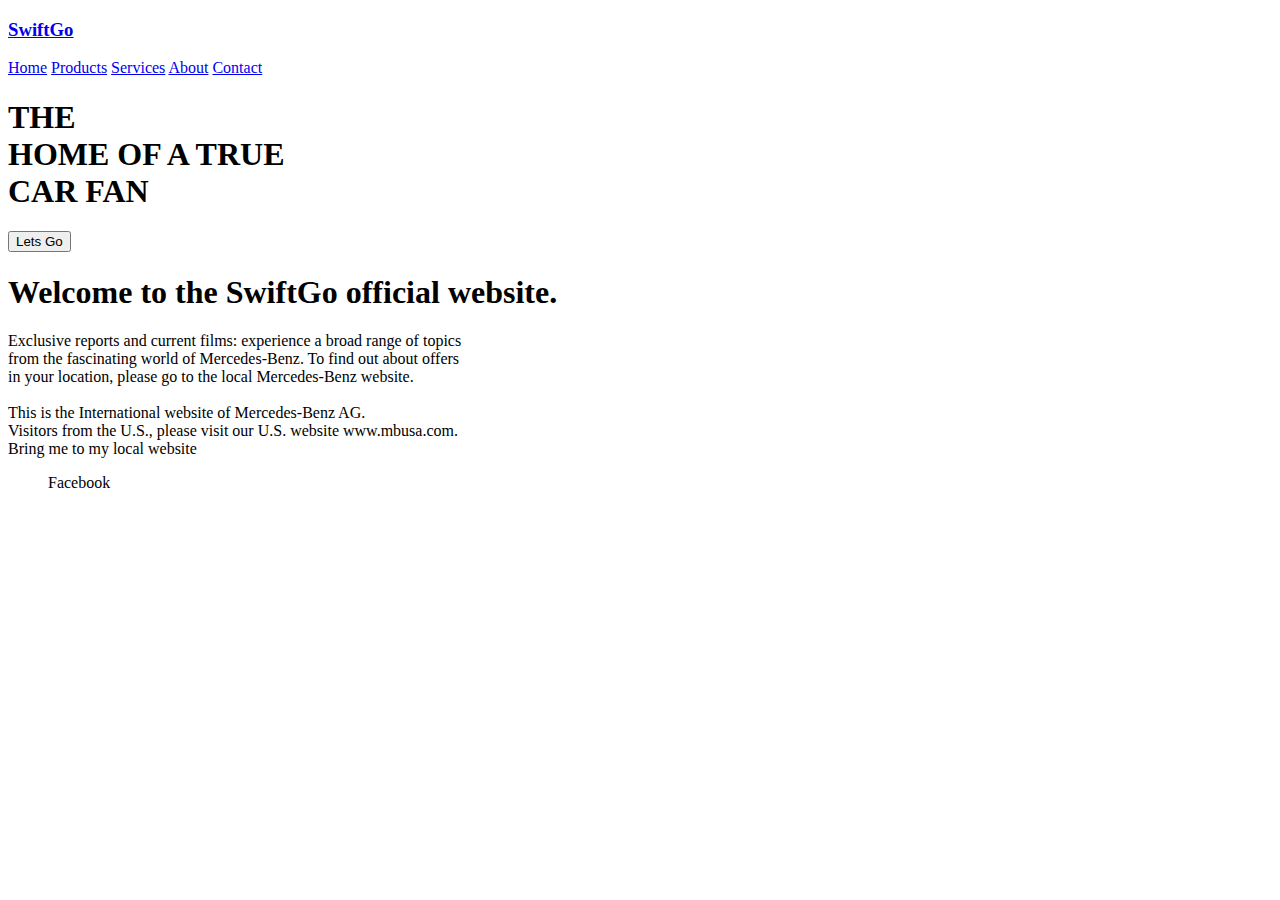
==== html-files/index.html @ 3d0b3995 "" ====
<!DOCTYPE html>
<html lang="en">
<head>
    <meta charset="UTF-8">
    <meta http-equiv="X-UA-Compatible" content="IE=edge">
    <meta name="viewport" content="width=device-width, initial-scale=1.0">
    <link rel="stylesheet" href="style-index.css">
    <title>Home</title>
</head>
<body>
    <header>
        <div class="header">
            <div class="status-bar">
                <div class="logo">
                    <h3><a href="index.html">SwiftGo</a></h3>
                  </div>
                <div class="menu">
                    <a href="index.html">Home</a>
                    <a href="index.html">Products</a>
                    <a href="index.html">Services</a>
                    <a href="index.html">About</a>
                    <a href="index.html">Contact</a>
                 </div>
            </div>

            <h1 class="caption">THE<br> HOME OF A TRUE<br>CAR FAN</h1>
            <button>Lets Go </button>
        </div>
      </header>
    
   <!---footers -->
<footer>
    <div class="note">
        <h1 class="foot-head">Welcome to the SwiftGo official website.</h1>
            <p>Exclusive reports and current films: experience a broad range of topics <br>
                from the fascinating world of Mercedes-Benz. To find out about offers<br>
                 in your location, please go to the local Mercedes-Benz website.<br><br>
            
                This is the International website of Mercedes-Benz AG.<br>
                Visitors from the U.S., please visit our U.S. website www.mbusa.com.<br>
                
                Bring me to my local website</p>


<div class="contacts">
    <li>
        <ul><i class="lab la-facebook-f"></i>Facebook</ul>
    </li>

</div>


    </div>
 
    
</footer>
  
</body>
</html>
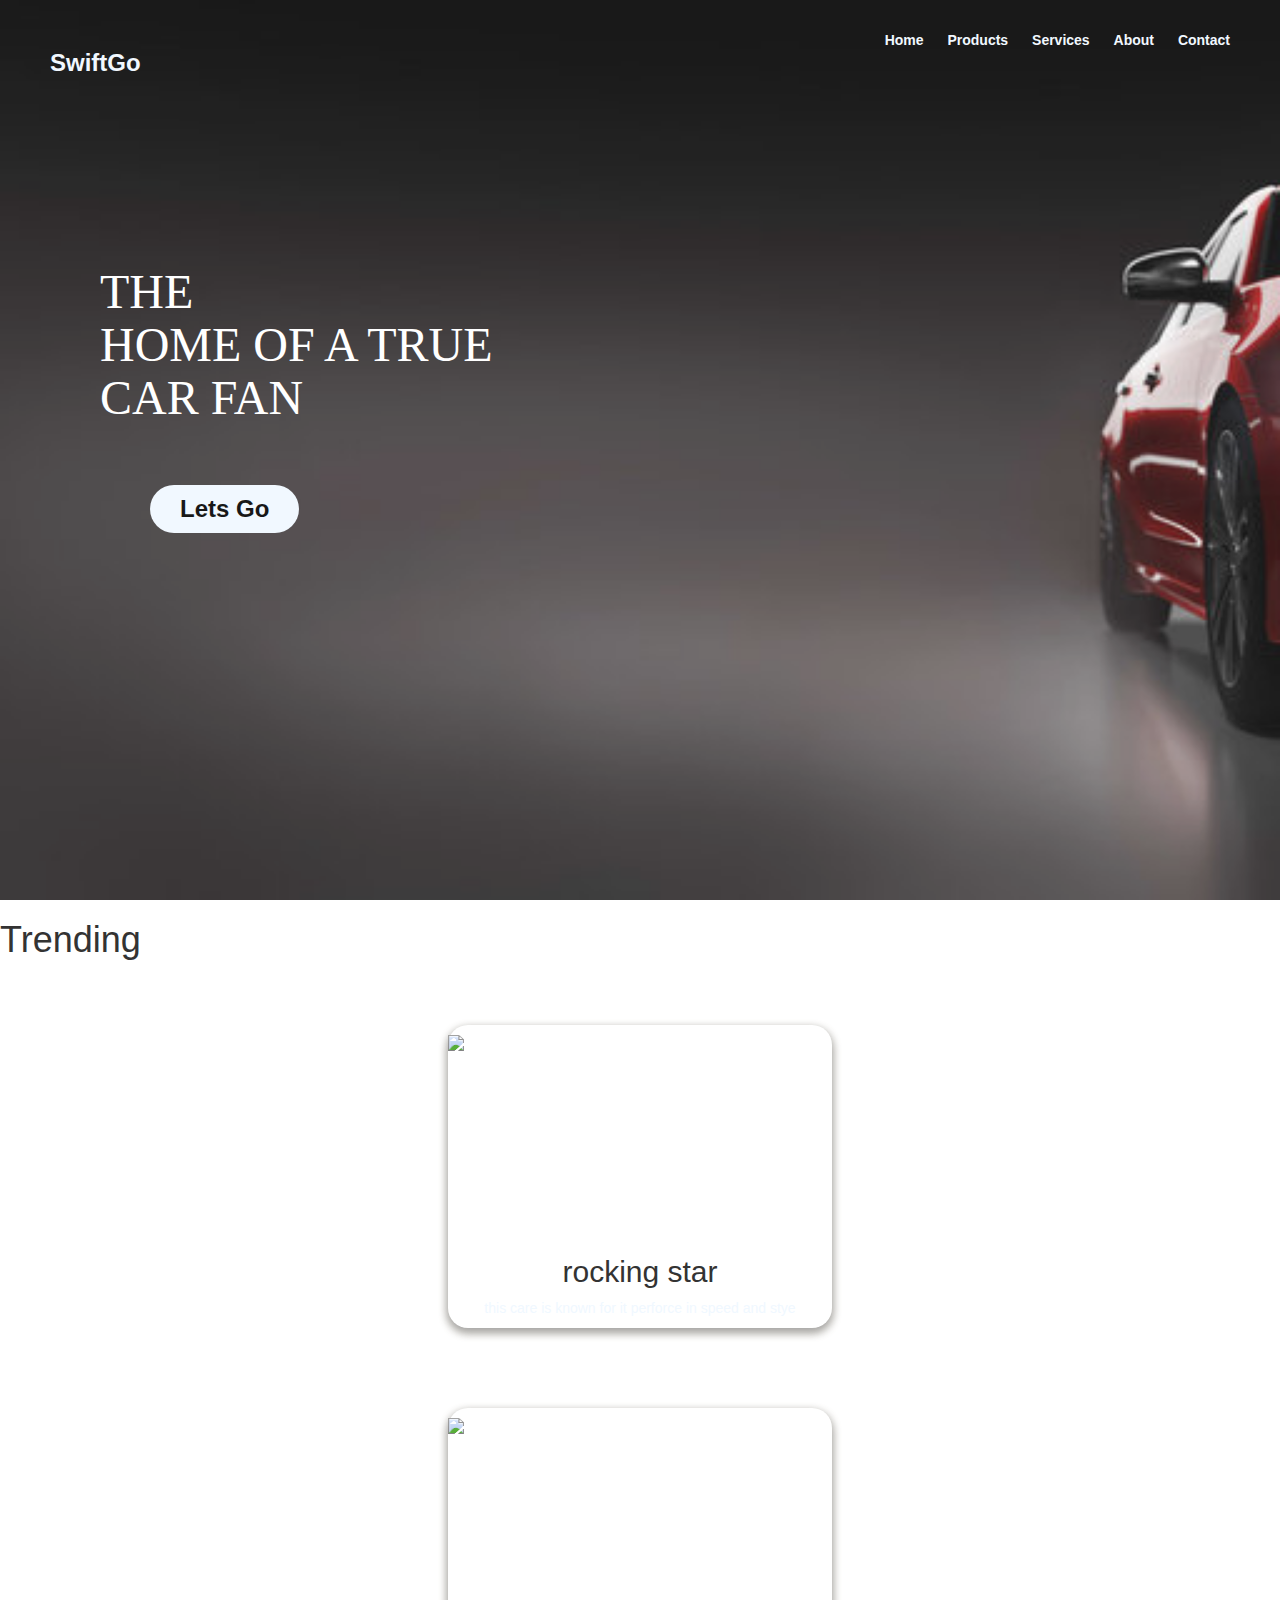
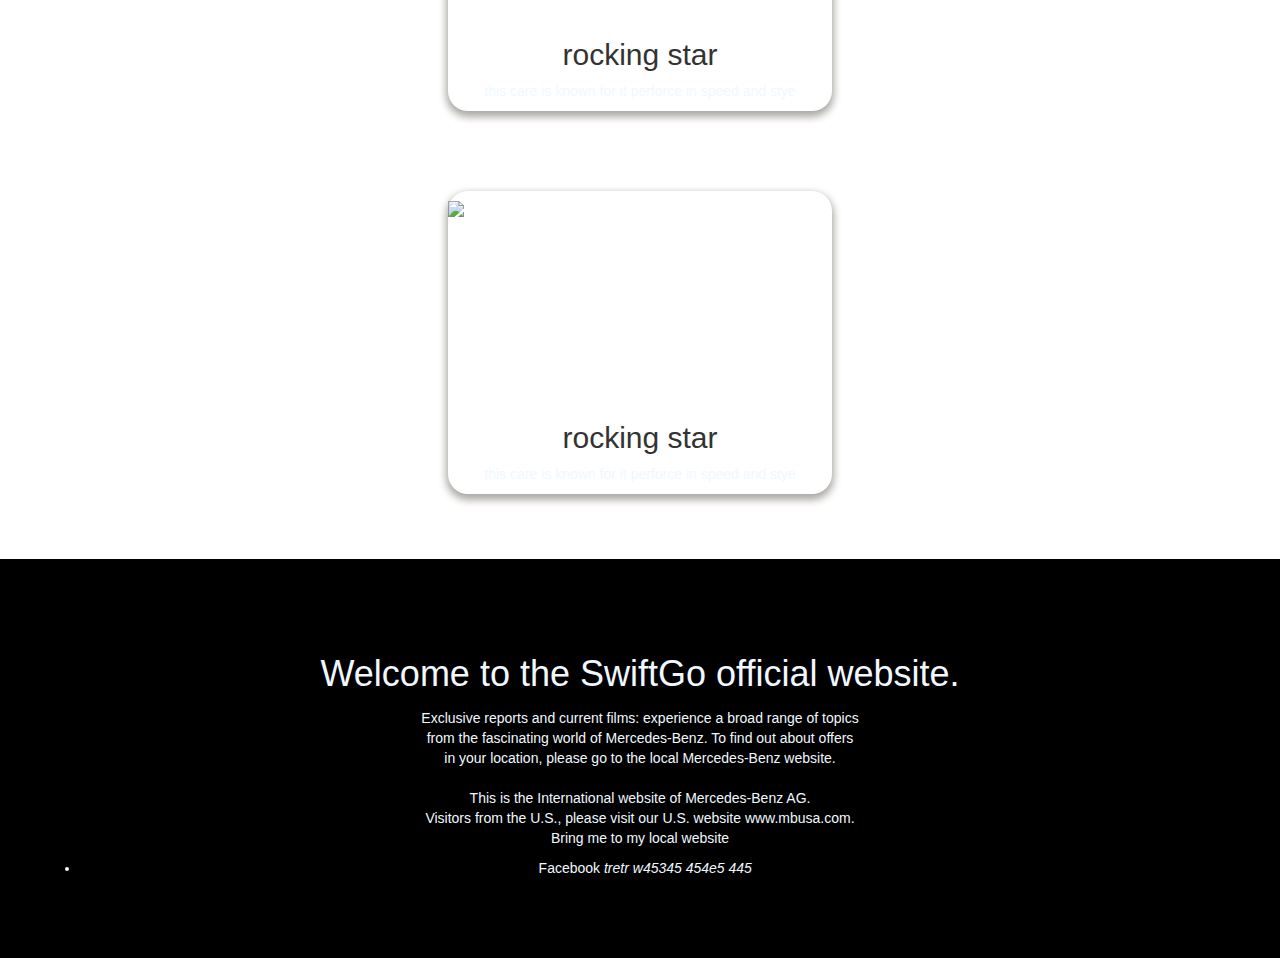
==== commit e4f8944e: "update to the nav links and banner" ====
--- a/html-files/index.html
+++ b/html-files/index.html
@@ -4,22 +4,25 @@
     <meta charset="UTF-8">
     <meta http-equiv="X-UA-Compatible" content="IE=edge">
     <meta name="viewport" content="width=device-width, initial-scale=1.0">
-    <link rel="stylesheet" href="style-index.css">
+    <link rel="stylesheet" href="https://maxcdn.bootstrapcdn.com/bootstrap/3.3.7/css/bootstrap.min.css">
+    <link rel="stylesheet" href="https://cdnjs.cloudflare.com/ajax/libs/font-awesome/4.7.0/css/font-awesome.min.css">  
+    <link rel="stylesheet" href="/style.css">
     <title>Home</title>
 </head>
 <body>
     <header>
         <div class="header">
+            
             <div class="status-bar">
                 <div class="logo">
                     <h3><a href="index.html">SwiftGo</a></h3>
                   </div>
                 <div class="menu">
-                    <a href="index.html">Home</a>
-                    <a href="index.html">Products</a>
-                    <a href="index.html">Services</a>
-                    <a href="index.html">About</a>
-                    <a href="index.html">Contact</a>
+                    <a href="index.html" >Home</a>
+                    <a href="products.html">Products</a>
+                    <a href="services.html">Services</a>
+                    <a href="about.html">About</a>
+                    <a href="contact.html">Contact</a>
                  </div>
             </div>
 
@@ -27,6 +30,37 @@
             <button>Lets Go </button>
         </div>
       </header>
+
+
+      <main>
+           <h1>Trending </h1>
+            <div class="gallary">
+                <div class="card">
+                    <img src="/image/stock1.webp">
+                    <h2>rocking star</h2>
+                    <p>this care is known for it perforce in speed and stye</p>
+                </div>
+            </div>
+
+            <div class="gallary">
+                <div class="card">
+                    <img src="/image/stock2.webp">
+                    <h2>rocking star</h2>
+                    <p>this care is known for it perforce in speed and stye</p>
+                </div>
+            </div>
+
+            <div class="gallary">
+                <div class="card">
+                    <img src="/image/stock3.webp">
+                    <h2>rocking star</h2>
+                    <p>this care is known for it perforce in speed and stye</p>
+                </div>
+            </div>
+
+
+
+      </main>
     
    <!---footers -->
 <footer>
@@ -44,13 +78,19 @@
 
 <div class="contacts">
     <li>
-        <ul><i class="lab la-facebook-f"></i>Facebook</ul>
+        <i class="fas fa-facebook"></i>Facebook</ul>
+      <i class="fas fa-band-aid"></i>
+<i class="fas fa-cat">tretr</i>
+<i class="fas fa-dragon">w45345</i>
+<i class="far fa-clock">454e5</i>
+<i class="fas fa-clock">445</i>
     </li>
 
 </div>
 
 
-    </div>
+
+ 
  
     
 </footer>
--- a/style.css
+++ b/style.css
@@ -0,0 +1,160 @@
+*{
+    margin: 0%;
+    padding: 0%;                    /* whole body adjustment */
+    box-sizing: border-box;
+font-family: Arial, Helvetica, sans-serif;
+}
+
+/* header section and everyhting in it */
+.header{
+    background-image: url(/image/cover.jpg);
+    background-size: cover;
+    max-width: 100%;
+    height: 100vh;
+    background-repeat: no-repeat;
+    object-fit: scale-down;
+    opacity: 0.9;
+    background-attachment:fixed;
+}
+.status-bar{
+    color: aliceblue;
+    display: flex;
+    justify-content: space-between ;
+    
+}
+.logo, .menu{
+    padding: 20px;
+    margin: 10px 20px;
+}
+a{
+    padding: 10px;
+    text-decoration: none;
+    color: aliceblue;
+    transition: 0.9s;
+    font-weight: bolder;
+
+}
+a:hover{
+    color: red;
+    transition: 0.9s;
+    font-weight: bolder;
+    text-decoration: none;
+    
+
+
+   
+}
+.caption{
+    font-family: 'Times New Roman', Times, serif;
+    color: rgb(255, 255, 255);
+    margin-top: 150px;
+    margin-bottom: 10px;
+    margin-left: 100px;
+    margin-right: 30px;
+    font-size: xxx-large;
+}
+button{
+    margin-top: 50px;
+    margin-bottom: 10px;
+    margin-left: 150px;
+    margin-right: 30px;
+    padding: 7px 30px;
+    font-size: x-large;
+    background-color:aliceblue;
+    color: rgb(0, 0, 0);
+    font-weight: bolder;
+    outline: none;
+    border: none;
+    border-radius: 25px;
+    transition: 0.9s;
+    
+   
+}
+button:hover{
+    margin-top: 50px;
+    margin-bottom: 10px;
+    margin-left: 150px;
+    margin-right: 30px;
+    padding: 7px 30px;
+    color: red;
+    font-weight: bolder;
+    outline: none;
+    border: none;
+    border-radius: 25px;
+    transition: 0.5s;
+  
+}
+/*main insde the body*/
+
+.gallary{
+    display: flex;
+    flex-wrap: wrap;
+    align-items: center;
+    justify-content: center;
+    width: 100%;
+    margin: 50px 0;
+}
+.card{
+   width: 30%;
+   margin: 15px;
+   float: left;
+   box-sizing: border-box;
+   text-align:center;
+   cursor: pointer;
+   border-radius: 20px;
+   box-shadow: 0 4px 10px rgb(164, 164, 164)
+   ,0 4px 10px rgb(205, 200, 188);
+   padding-top: 10px;
+   transition: 0.5s;
+   background: white
+
+}
+.card:hover{
+    box-shadow: 0 3px 6px rgb(195, 194, 194);
+    transform:translate(0px -8px) ;
+}
+img{
+    width: auto;
+    height: 200px;
+    text-align: center;
+    margin: 0 auto;
+    display: block;
+}
+p{
+    text-align: center;
+    color: aliceblue;
+}
+@media(max-width:1000px){
+    .card{
+        width: 45%;
+    }
+}
+@media(max-width:750px){
+    .card{
+        width: 90%;
+    }
+}
+
+
+
+
+
+
+
+
+
+
+
+/*footer domain*/
+.note{
+    padding: 80px;
+    margin: 0;
+    text-align: center;
+    color: aliceblue;
+    background-color: black;
+    max-width: 100%;
+    height: fit-content;
+}
+.foot-head{
+    margin: 15px;
+}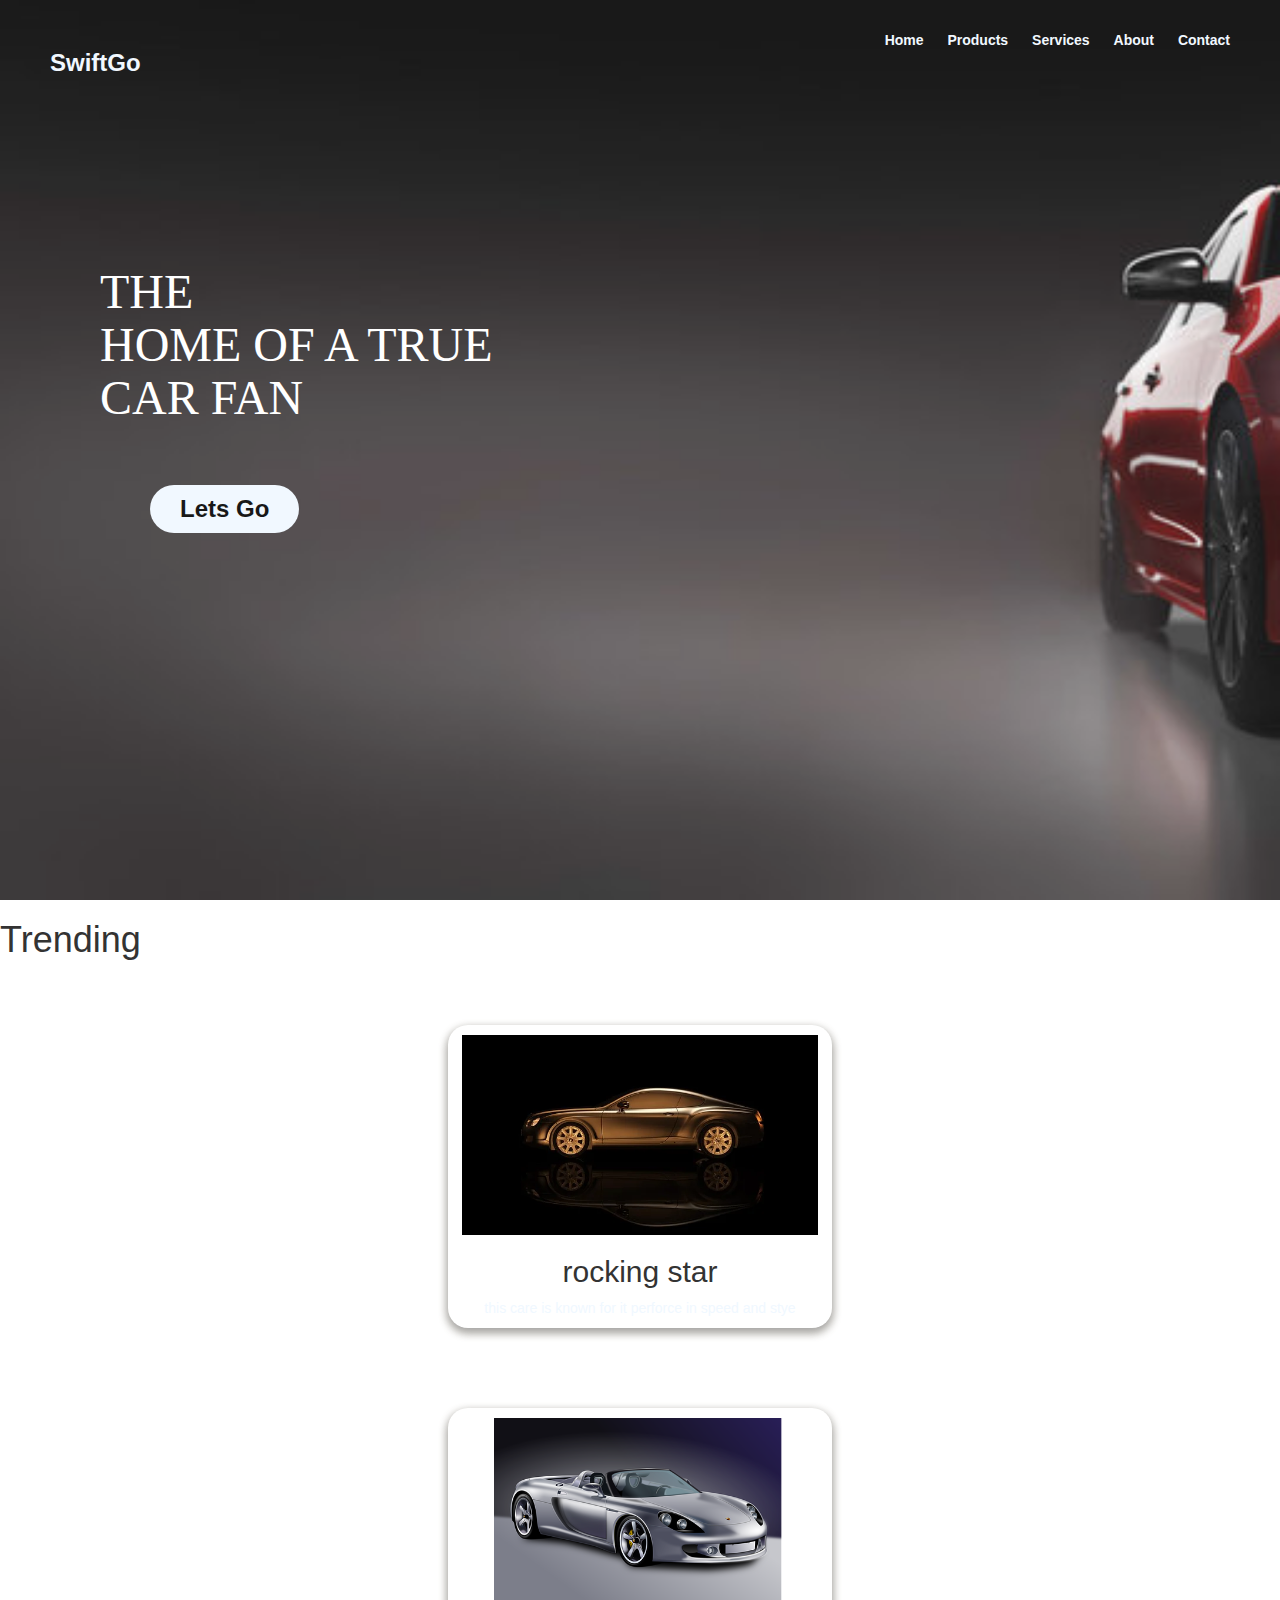
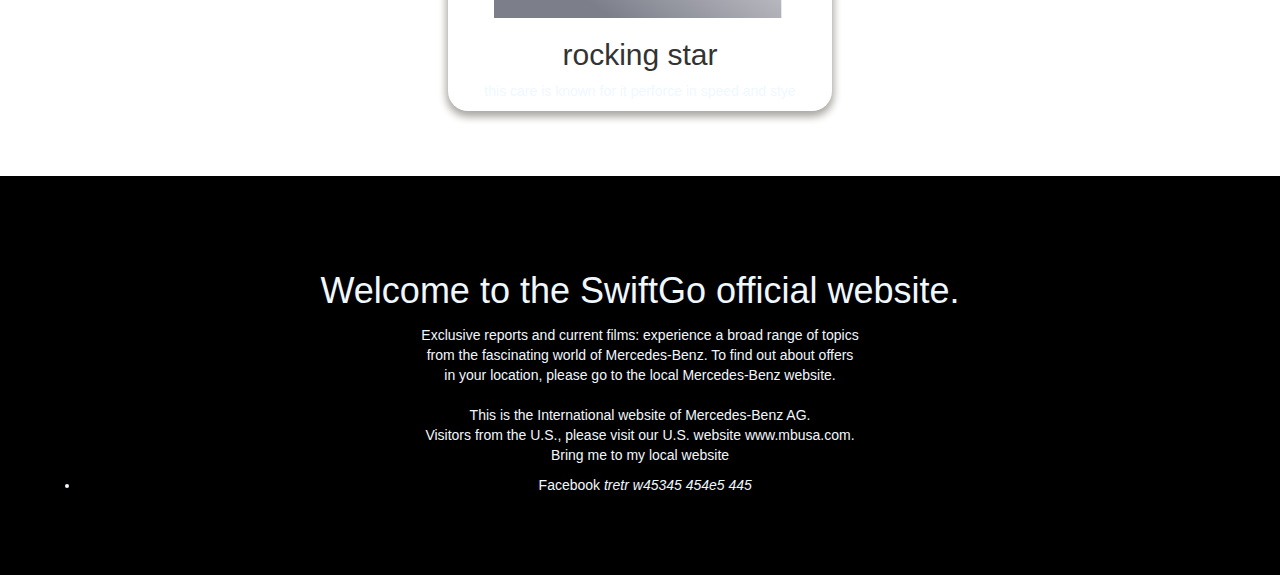
==== commit 1b296884: "Update index.html" ====
--- a/html-files/index.html
+++ b/html-files/index.html
@@ -50,16 +50,6 @@
                 </div>
             </div>
 
-            <div class="gallary">
-                <div class="card">
-                    <img src="/image/stock3.webp">
-                    <h2>rocking star</h2>
-                    <p>this care is known for it perforce in speed and stye</p>
-                </div>
-            </div>
-
-
-
       </main>
     
    <!---footers -->
